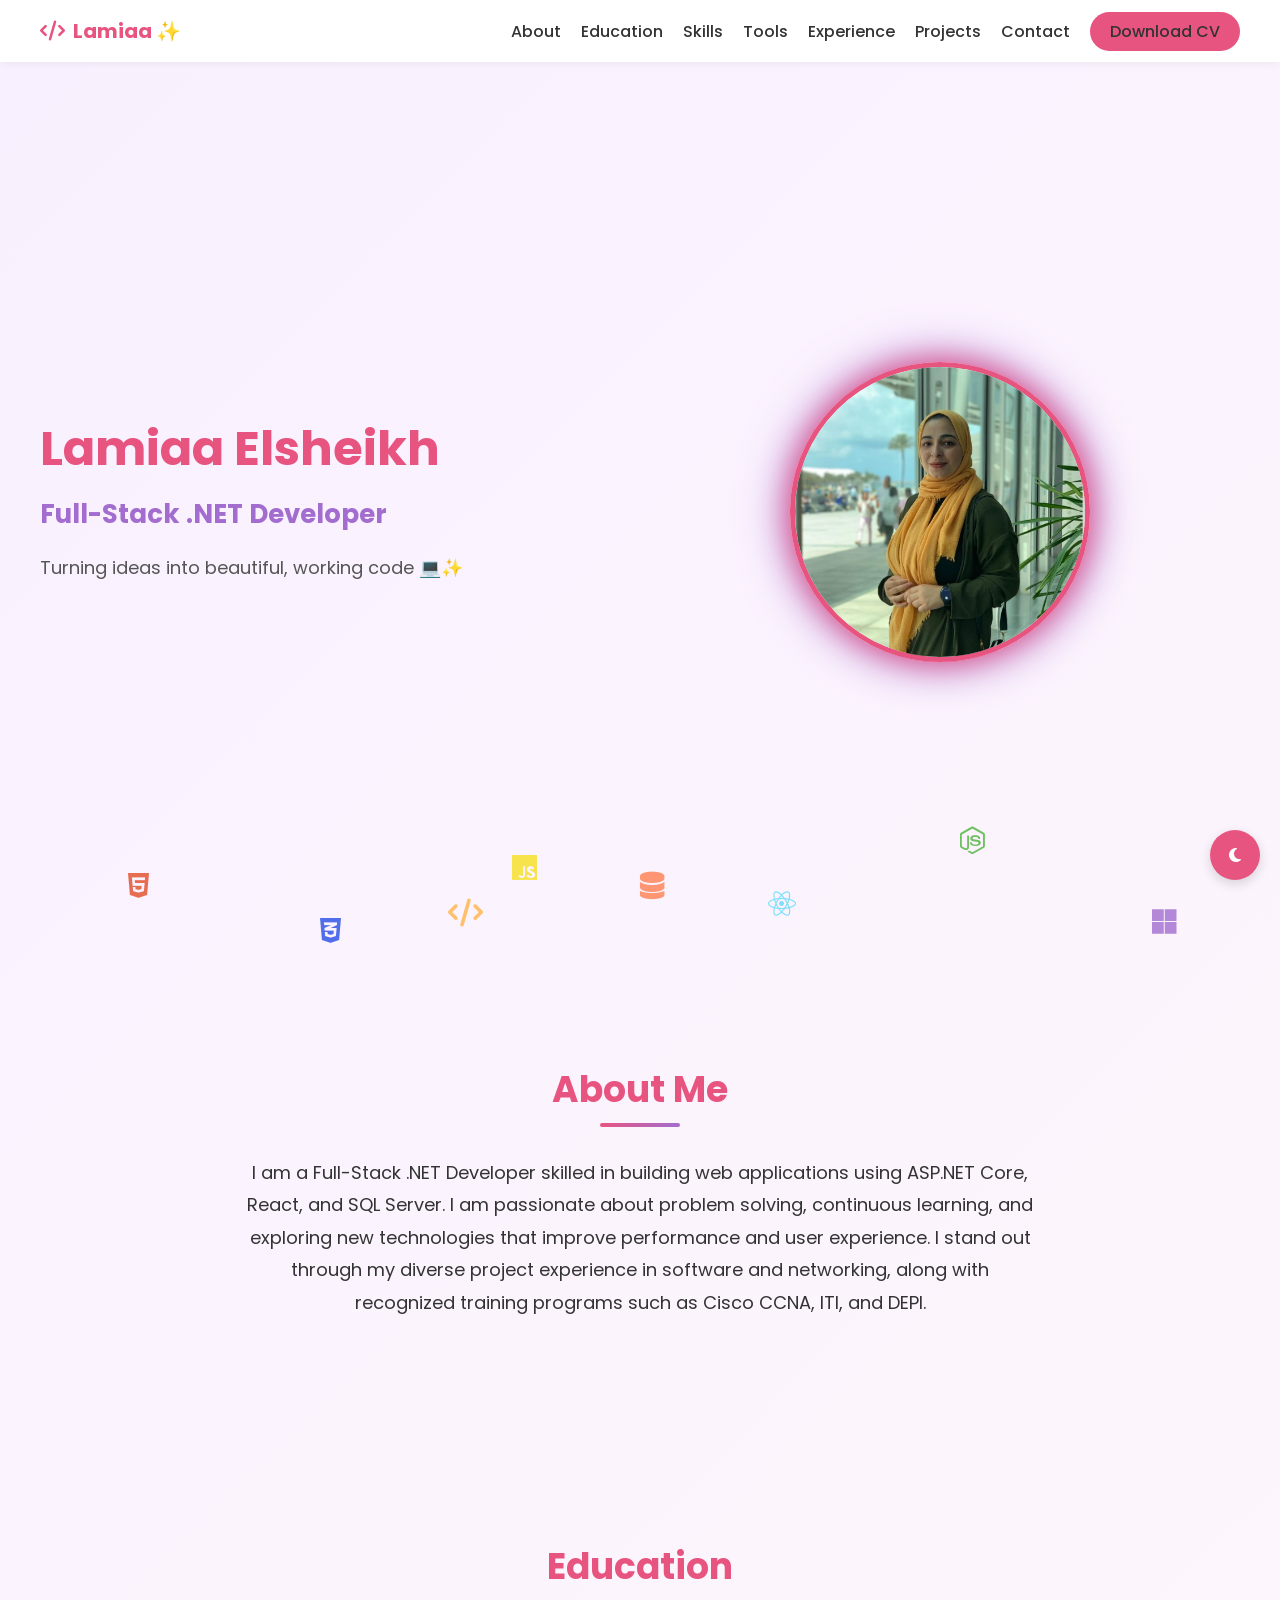
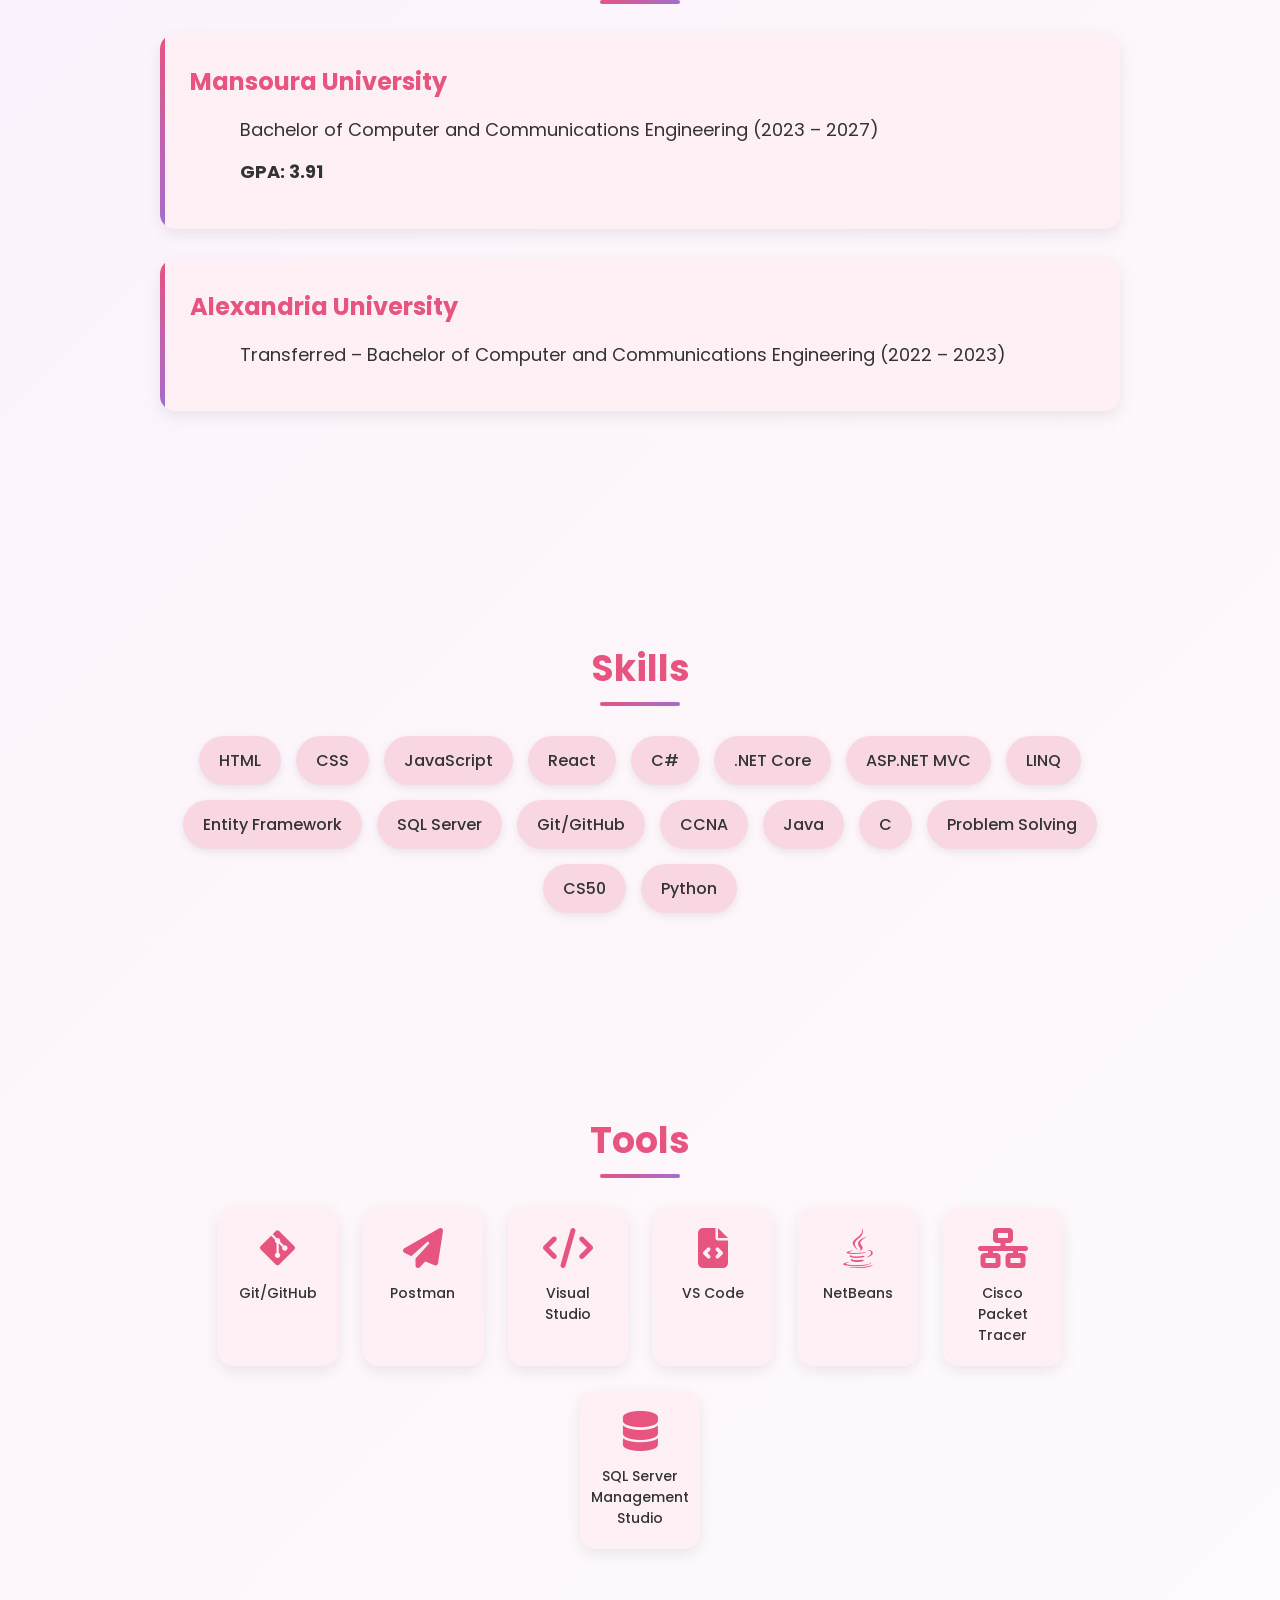
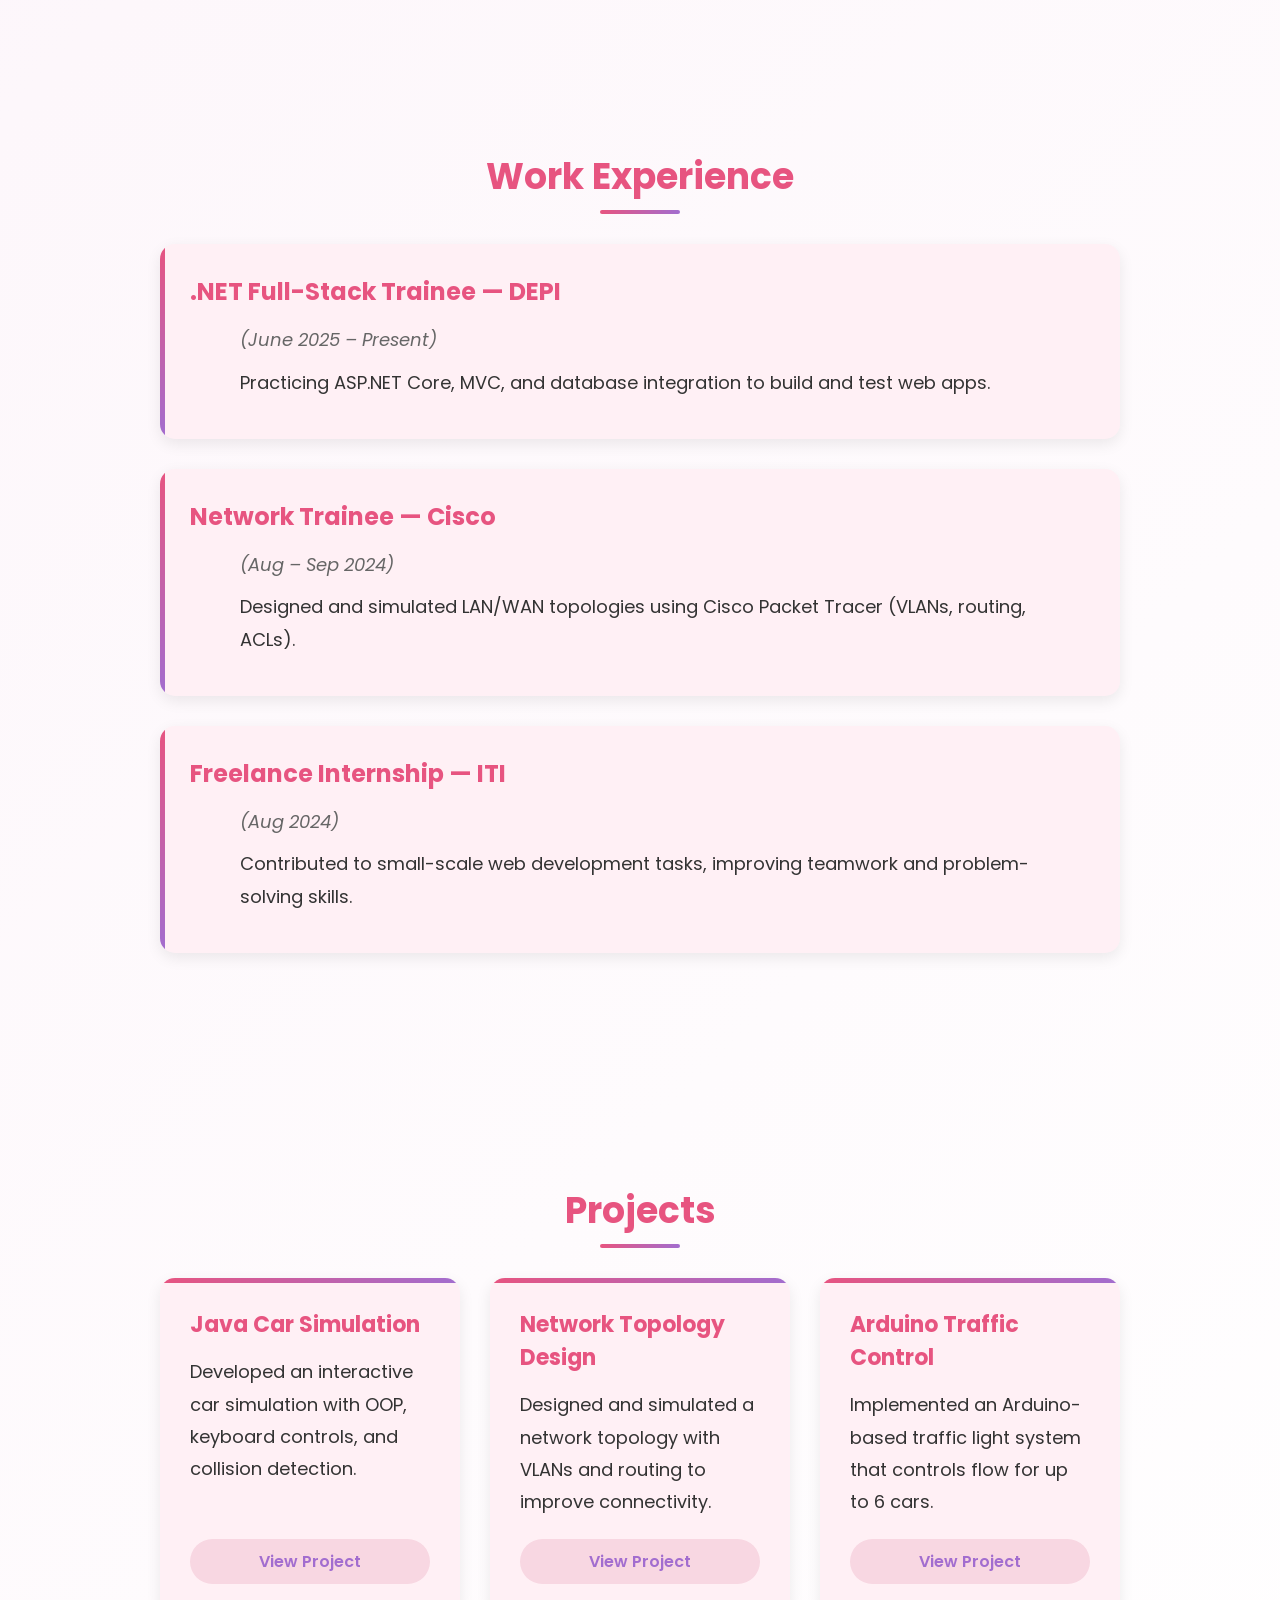
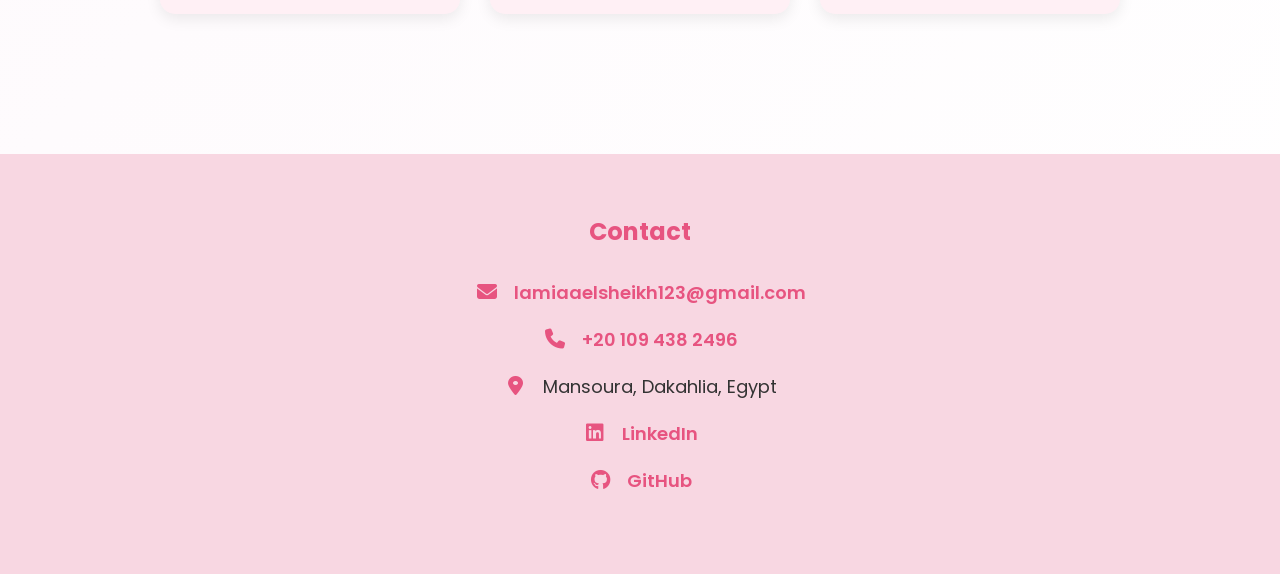
==== docs/index.html @ 98ea4769 "Update index.html" ====
<!DOCTYPE html>
<html lang="en">
  <head>
    <meta charset="utf-8" />
    <meta name="viewport" content="width=device-width, initial-scale=1" />
    <title>Lamiaa Portfolio - Fixed Links</title>
    <link
      href="https://fonts.googleapis.com/css2?family=Poppins:wght@300;400;600;700&display=swap"
      rel="stylesheet"
    />
    <link
      rel="stylesheet"
      href="https://cdnjs.cloudflare.com/ajax/libs/font-awesome/6.5.0/css/all.min.css"
    />
    <style>
      :root {
        --bg: #fff;
        --text: #333;
        --accent: #e75480;
        --accent-light: #f8d7e2;
        --secondary: #a26dcf;
        --card: #fff0f5;
        --dark-bg: #0f172a;
        --dark-text: #f1f5f9;
        --dark-card: #1e293b;
      }

      * {
        box-sizing: border-box;
        margin: 0;
        padding: 0;
      }

      html {
        scroll-behavior: smooth;
      }

      body {
        font-family: "Poppins", sans-serif;
        background: linear-gradient(135deg, #f9f0ff, #fdf7fb, #fff);
        overflow-x: hidden;
        color: var(--text);
        transition: all 0.4s ease;
        min-height: 100vh;
        padding: 0;
        margin: 0;
      }

      body.dark-mode {
        background: linear-gradient(135deg, #0f172a, #1e293b, #334155);
        color: var(--dark-text);
      }

      /* Code Background */
      .code-background {
        position: fixed;
        top: 0;
        left: 0;
        width: 100%;
        height: 100%;
        z-index: -1;
        opacity: 0.03;
        pointer-events: none;
      }

      .code-line {
        position: absolute;
        color: #00ff00;
        font-family: monospace;
        font-size: 14px;
        white-space: nowrap;
        animation: codeFlow 20s linear infinite;
      }

      @keyframes codeFlow {
        0% {
          transform: translateY(100vh);
        }
        100% {
          transform: translateY(-100%);
        }
      }

      /* Theme Toggle */
      .theme-toggle {
        position: fixed;
        bottom: 20px;
        right: 20px;
        width: 50px;
        height: 50px;
        border-radius: 50%;
        background: var(--accent);
        color: white;
        display: flex;
        align-items: center;
        justify-content: center;
        cursor: pointer;
        z-index: 1000;
        box-shadow: 0 4px 12px rgba(0, 0, 0, 0.15);
        transition: all 0.3s ease;
      }

      .theme-toggle:hover {
        transform: rotate(30deg) scale(1.1);
      }

      /* Navbar */
      .navbar {
        display: flex;
        justify-content: space-between;
        align-items: center;
        padding: 16px 40px;
        background: #fff;
        position: sticky;
        top: 0;
        z-index: 100;
        box-shadow: 0 2px 8px rgba(0, 0, 0, 0.05);
        transition: all 0.3s ease;
      }

      body.dark-mode .navbar {
        background: var(--dark-card);
        box-shadow: 0 2px 8px rgba(0, 0, 0, 0.2);
      }

      .navbar .logo {
        font-weight: 700;
        font-size: 20px;
        color: var(--accent);
        display: flex;
        align-items: center;
      }

      .navbar .logo i {
        margin-right: 8px;
        animation: pulse 2s infinite;
      }

      @keyframes pulse {
        0% {
          transform: scale(1);
        }
        50% {
          transform: scale(1.1);
        }
        100% {
          transform: scale(1);
        }
      }

      .navbar ul {
        display: flex;
        gap: 20px;
        list-style: none;
      }

      .navbar a {
        text-decoration: none;
        color: var(--text);
        font-weight: 500;
        transition: 0.3s;
        position: relative;
      }

      body.dark-mode .navbar a {
        color: var(--dark-text);
      }

      .navbar a:after {
        content: "";
        position: absolute;
        bottom: -5px;
        left: 0;
        width: 0;
        height: 2px;
        background: var(--accent);
        transition: width 0.3s ease;
      }

      .navbar a:hover:after {
        width: 100%;
      }

      .navbar a:hover {
        color: var(--secondary);
      }

      .cv-btn {
        background: var(--accent);
        color: #fff;
        padding: 8px 20px;
        border-radius: 25px;
        font-weight: 600;
        transition: 0.3s;
      }

      .cv-btn:hover {
        background: var(--secondary);
        transform: translateY(-2px);
        box-shadow: 0 4px 8px rgba(0, 0, 0, 0.1);
      }

      /* Hero Section */
      .hero {
        display: flex;
        justify-content: space-between;
        align-items: center;
        padding: 100px 40px;
        flex-wrap: wrap;
        position: relative;
        overflow: hidden;
        min-height: 100vh;
      }

      .hero-content {
        flex: 1;
        min-width: 300px;
        z-index: 2;
      }

      .hero .name {
        font-size: 48px;
        color: var(--accent);
        font-weight: 700;
        margin-bottom: 10px;
      }

      .hero .track {
        font-size: 26px;
        color: var(--secondary);
        margin-bottom: 20px;
      }

      .hero .tagline {
        font-size: 18px;
        color: #555;
        margin-bottom: 30px;
      }

      body.dark-mode .hero .tagline {
        color: #cbd5e1;
      }

      .hero-image {
        flex: 1;
        display: flex;
        justify-content: center;
        align-items: center;
        z-index: 2;
      }

      .hero-image img {
        width: 300px;
        height: 300px;
        border-radius: 50%;
        border: 5px solid var(--accent);
        box-shadow: 0 0 30px var(--accent), 0 0 50px var(--secondary);
        animation: float 4s ease-in-out infinite;
        transition: all 0.5s ease;
        object-fit: cover;
      }

      .hero-image img:hover {
        transform: scale(1.05);
        box-shadow: 0 0 40px var(--accent), 0 0 70px var(--secondary);
      }

      @keyframes float {
        0%,
        100% {
          transform: translateY(0);
        }
        50% {
          transform: translateY(-15px);
        }
      }

      /* Floating Icons */
      .floating-icons {
        position: absolute;
        top: 0;
        left: 0;
        right: 0;
        bottom: 0;
        overflow: hidden;
        z-index: 0;
      }

      .floating-icons i {
        position: absolute;
        font-size: 28px;
        animation: floatIcons 12s linear infinite;
        opacity: 0.8;
      }

      .floating-icons i:nth-child(1) {
        left: 10%;
        top: 90%;
        animation-duration: 10s;
        color: #e34c26;
      }
      .floating-icons i:nth-child(2) {
        left: 25%;
        top: 95%;
        animation-duration: 12s;
        color: #264de4;
      }
      .floating-icons i:nth-child(3) {
        left: 40%;
        top: 88%;
        animation-duration: 14s;
        color: #f7df1e;
      }
      .floating-icons i:nth-child(4) {
        left: 60%;
        top: 92%;
        animation-duration: 16s;
        color: #61dafb;
      }
      .floating-icons i:nth-child(5) {
        left: 75%;
        top: 85%;
        animation-duration: 18s;
        color: #4db33d;
      }
      .floating-icons i:nth-child(6) {
        left: 90%;
        top: 94%;
        animation-duration: 20s;
        color: #a26dcf;
      }
      .floating-icons i:nth-child(7) {
        left: 50%;
        top: 90%;
        animation-duration: 15s;
        color: #ff7f50;
      }
      .floating-icons i:nth-child(8) {
        left: 35%;
        top: 93%;
        animation-duration: 17s;
        color: #ffb347;
      }

      @keyframes floatIcons {
        0% {
          transform: translateY(0) rotate(0deg);
          opacity: 0.8;
        }
        50% {
          opacity: 1;
        }
        100% {
          transform: translateY(-120vh) rotate(360deg);
          opacity: 0;
        }
      }

      /* Sections */
      .section {
        padding: 100px 20px;
        max-width: 1000px;
        margin: 0 auto;
        position: relative;
        min-height: auto;
        opacity: 1;
        transform: none;
      }

      .section h2 {
        font-size: 36px;
        margin-bottom: 40px;
        color: var(--accent);
        text-align: center;
        position: relative;
      }

      .section h2:after {
        content: "";
        position: absolute;
        bottom: -10px;
        left: 50%;
        transform: translateX(-50%);
        width: 80px;
        height: 4px;
        background: linear-gradient(90deg, var(--accent), var(--secondary));
        border-radius: 2px;
      }

      body.dark-mode .section h2 {
        color: var(--accent-light);
      }

      .section p {
        margin-bottom: 20px;
        line-height: 1.8;
        font-size: 18px;
        text-align: center;
        max-width: 800px;
        margin-left: auto;
        margin-right: auto;
      }

      /* Cards */
      .card {
        background: var(--card);
        padding: 30px;
        border-radius: 15px;
        margin-bottom: 30px;
        box-shadow: 0 5px 15px rgba(0, 0, 0, 0.08);
        transition: 0.5s;
        position: relative;
        overflow: hidden;
      }

      body.dark-mode .card {
        background: var(--dark-card);
        box-shadow: 0 5px 15px rgba(0, 0, 0, 0.2);
      }

      .card:before {
        content: "";
        position: absolute;
        top: 0;
        left: 0;
        width: 5px;
        height: 100%;
        background: linear-gradient(to bottom, var(--accent), var(--secondary));
        transition: width 0.3s ease;
      }

      .card:hover:before {
        width: 100%;
        opacity: 0.1;
      }

      .card:hover {
        transform: translateY(-10px);
        box-shadow: 0 15px 30px rgba(0, 0, 0, 0.15);
      }

      .card h3 {
        color: var(--accent);
        font-size: 24px;
        margin-bottom: 15px;
      }

      body.dark-mode .card h3 {
        color: var(--accent-light);
      }

      .card p {
        text-align: left;
        margin-bottom: 10px;
      }

      .muted {
        color: #666;
        font-style: italic;
        font-size: 16px;
      }

      body.dark-mode .muted {
        color: #94a3b8;
      }

      /* Skills */
      .skills {
        display: flex;
        flex-wrap: wrap;
        gap: 15px;
        justify-content: center;
        position: relative;
        margin-top: 30px;
      }

      .skills span {
        background: var(--accent-light);
        padding: 12px 20px;
        border-radius: 25px;
        font-size: 16px;
        font-weight: 500;
        color: var(--text);
        box-shadow: 0 3px 8px rgba(0, 0, 0, 0.08);
        transition: 0.3s;
      }

      body.dark-mode .skills span {
        background: #334155;
        color: var(--dark-text);
      }

      .skills span:hover {
        transform: scale(1.1);
        box-shadow: 0 0 20px var(--secondary), 0 0 30px var(--accent);
        z-index: 10;
      }

      /* Tools Section */
      .tools {
        display: flex;
        flex-wrap: wrap;
        justify-content: center;
        gap: 25px;
        margin-top: 40px;
      }

      .tool-item {
        display: flex;
        flex-direction: column;
        align-items: center;
        width: 120px;
        padding: 20px;
        background: var(--card);
        border-radius: 15px;
        box-shadow: 0 5px 15px rgba(0, 0, 0, 0.08);
        transition: all 0.3s ease;
      }

      body.dark-mode .tool-item {
        background: var(--dark-card);
      }

      .tool-item i {
        font-size: 40px;
        margin-bottom: 15px;
        color: var(--accent);
      }

      .tool-item span {
        font-size: 14px;
        text-align: center;
        font-weight: 500;
      }

      .tool-item:hover {
        transform: translateY(-10px);
        box-shadow: 0 15px 25px rgba(0, 0, 0, 0.15);
      }

      /* Projects */
      .projects {
        display: grid;
        grid-template-columns: repeat(auto-fit, minmax(300px, 1fr));
        gap: 30px;
        margin-top: 40px;
      }

      .project {
        background: var(--card);
        padding: 30px;
        border-radius: 15px;
        box-shadow: 0 5px 15px rgba(0, 0, 0, 0.08);
        transition: 0.5s;
        position: relative;
        overflow: hidden;
        display: flex;
        flex-direction: column;
        height: 100%;
      }

      body.dark-mode .project {
        background: var(--dark-card);
      }

      .project:before {
        content: "";
        position: absolute;
        top: 0;
        left: 0;
        width: 100%;
        height: 5px;
        background: linear-gradient(to right, var(--accent), var(--secondary));
        transition: height 0.3s ease;
      }

      .project:hover:before {
        height: 100%;
        opacity: 0.05;
      }

      .project:hover {
        transform: translateY(-10px);
        box-shadow: 0 15px 30px rgba(0, 0, 0, 0.2), 0 0 20px var(--secondary);
      }

      .project h3 {
        color: var(--accent);
        font-size: 22px;
        margin-bottom: 15px;
      }

      body.dark-mode .project h3 {
        color: var(--accent-light);
      }

      .project p {
        text-align: left;
        flex-grow: 1;
        margin-bottom: 20px;
      }

      .project a {
        display: inline-block;
        margin-top: auto;
        color: var(--secondary);
        font-weight: 600;
        text-decoration: none;
        transition: all 0.3s ease;
        padding: 10px 20px;
        background: var(--accent-light);
        border-radius: 25px;
        text-align: center;
        cursor: pointer;
      }

      body.dark-mode .project a {
        background: #334155;
      }

      .project a:hover {
        text-decoration: none;
        background: var(--accent);
        color: white;
        transform: translateY(-3px);
        box-shadow: 0 5px 15px rgba(0, 0, 0, 0.2);
      }

      /* Modal */
      .modal {
        display: none;
        position: fixed;
        top: 0;
        left: 0;
        width: 100%;
        height: 100%;
        background-color: rgba(0, 0, 0, 0.7);
        z-index: 1000;
        justify-content: center;
        align-items: center;
      }

      .modal-content {
        background-color: white;
        padding: 30px;
        border-radius: 15px;
        max-width: 600px;
        width: 90%;
        text-align: center;
        position: relative;
        box-shadow: 0 5px 30px rgba(0, 0, 0, 0.3);
      }

      body.dark-mode .modal-content {
        background-color: var(--dark-card);
        color: var(--dark-text);
      }

      .close-modal {
        position: absolute;
        top: 15px;
        right: 15px;
        font-size: 24px;
        cursor: pointer;
        color: var(--accent);
      }

      .modal-buttons {
        display: flex;
        justify-content: center;
        gap: 15px;
        margin-top: 20px;
      }

      .modal-btn {
        padding: 10px 20px;
        border-radius: 25px;
        text-decoration: none;
        font-weight: 600;
        transition: all 0.3s ease;
      }

      .modal-btn.primary {
        background: var(--accent);
        color: white;
      }

      .modal-btn.secondary {
        background: var(--accent-light);
        color: var(--text);
      }

      body.dark-mode .modal-btn.secondary {
        background: #334155;
        color: var(--dark-text);
      }

      .modal-btn:hover {
        transform: translateY(-3px);
        box-shadow: 0 5px 15px rgba(0, 0, 0, 0.2);
      }

      /* Footer */
      footer {
        background: var(--accent-light);
        padding: 60px 20px;
        text-align: center;
        margin-top: 40px;
      }

      body.dark-mode footer {
        background: #334155;
      }

      footer h2 {
        color: var(--accent);
        margin-bottom: 30px;
      }

      body.dark-mode footer h2 {
        color: var(--accent-light);
      }

      footer a {
        color: var(--accent);
        text-decoration: none;
        font-weight: 600;
        transition: all 0.3s ease;
      }

      footer a:hover {
        color: var(--secondary);
        text-decoration: underline;
      }

      footer p {
        margin: 20px 0;
        display: flex;
        align-items: center;
        justify-content: center;
        gap: 15px;
        font-size: 18px;
      }

      footer i {
        font-size: 20px;
        width: 24px;
        color: var(--accent);
      }

      /* Animations */
      @keyframes fadeIn {
        from {
          opacity: 0;
        }
        to {
          opacity: 1;
        }
      }

      /* Responsive Design */
      @media (max-width: 768px) {
        .navbar {
          padding: 16px 20px;
          flex-direction: column;
          gap: 15px;
        }

        .navbar ul {
          flex-wrap: wrap;
          justify-content: center;
          gap: 15px;
        }

        .hero {
          padding: 80px 20px;
          flex-direction: column-reverse;
          text-align: center;
        }

        .hero .name {
          font-size: 36px;
        }

        .hero .track {
          font-size: 22px;
        }

        .hero-image img {
          width: 250px;
          height: 250px;
          margin-bottom: 30px;
        }

        .section {
          padding: 60px 15px;
        }

        .tools {
          gap: 15px;
        }

        .tool-item {
          width: 100px;
          padding: 15px;
        }

        .floating-icons i {
          font-size: 20px;
        }

        .projects {
          grid-template-columns: 1fr;
        }

        .modal-buttons {
          flex-direction: column;
        }
      }
    </style>
  </head>
  <body>
    <!-- Code Background -->
    <div class="code-background" id="codeBackground"></div>

    <!-- Theme Toggle -->
    <div class="theme-toggle" id="themeToggle">
      <i class="fas fa-moon"></i>
    </div>

    <!-- Project Modal -->
    <div class="modal" id="projectModal">
      <div class="modal-content">
        <span class="close-modal" id="closeModal">&times;</span>
        <h2 id="modalTitle">Project Details</h2>
        <p id="modalDescription">This is a description of the project.</p>
        <div class="modal-buttons">
          <a href="#" id="modalLink" class="modal-btn primary" target="_blank"
            >View Project</a
          >
          <button class="modal-btn secondary" id="closeModalBtn">Close</button>
        </div>
      </div>
    </div>

    <!-- Header -->
    <header>
      <nav class="navbar">
        <div class="logo"><i class="fas fa-code"></i>Lamiaa ✨</div>
        <ul>
          <li><a href="#about">About</a></li>
          <li><a href="#education">Education</a></li>
          <li><a href="#skills">Skills</a></li>
          <li><a href="#tools">Tools</a></li>
          <li><a href="#experience">Experience</a></li>
          <li><a href="#projects">Projects</a></li>
          <li><a href="#contact">Contact</a></li>
          <li>
            <a
              class="cv-btn"
              href="file:///C:/Users/Elsa7er/Downloads/Lamiaa%20Elsheikh.CV..pdf"
              target="_blank"
              >Download CV</a
            >
          </li>
        </ul>
      </nav>
    </header>

    <!-- Hero Section -->
    <section class="hero">
      <div class="hero-content">
        <h1 class="name">Lamiaa Elsheikh</h1>
        <h2 class="track">Full-Stack .NET Developer</h2>
        <p class="tagline">Turning ideas into beautiful, working code 💻✨</p>
      </div>
      <div class="hero-image">
<img src="photo/photo_2025-09-06_18-28-01.jpg" alt="Lamiaa Elsheikh" />
      </div>
      <div class="floating-icons">
        <i class="fab fa-html5"></i>
        <i class="fab fa-css3-alt"></i>
        <i class="fab fa-js"></i>
        <i class="fab fa-react"></i>
        <i class="fab fa-node-js"></i>
        <i class="fab fa-microsoft"></i>
        <i class="fas fa-database"></i>
        <i class="fas fa-code"></i>
      </div>
    </section>

    <!-- About Section -->
    <section id="about" class="section">
      <h2>About Me</h2>
      <p>
        I am a Full-Stack .NET Developer skilled in building web applications
        using ASP.NET Core, React, and SQL Server. I am passionate about problem
        solving, continuous learning, and exploring new technologies that
        improve performance and user experience. I stand out through my diverse
        project experience in software and networking, along with recognized
        training programs such as Cisco CCNA, ITI, and DEPI.
      </p>
    </section>

    <!-- Education Section -->
    <section id="education" class="section">
      <h2>Education</h2>
      <div class="card">
        <h3>Mansoura University</h3>
        <p>Bachelor of Computer and Communications Engineering (2023 – 2027)</p>
        <p><strong>GPA: 3.91</strong></p>
      </div>
      <div class="card">
        <h3>Alexandria University</h3>
        <p>
          Transferred – Bachelor of Computer and Communications Engineering
          (2022 – 2023)
        </p>
      </div>
    </section>

    <!-- Skills Section -->
    <section id="skills" class="section">
      <h2>Skills</h2>
      <div class="skills">
        <span>HTML</span><span>CSS</span><span>JavaScript</span>
        <span>React</span><span>C#</span><span>.NET Core</span>
        <span>ASP.NET MVC</span><span>LINQ</span> <span>Entity Framework</span
        ><span>SQL Server</span> <span>Git/GitHub</span><span>CCNA</span>
        <span>Java</span><span>C</span>
        <span>Problem Solving</span>
        <span>CS50</span>
        <span>Python</span>
      </div>
    </section>

    <!-- Tools Section -->
    <section id="tools" class="section">
      <h2>Tools</h2>
      <div class="tools">
        <div class="tool-item">
          <i class="fab fa-git-alt"></i>
          <span>Git/GitHub</span>
        </div>
        <div class="tool-item">
          <i class="fas fa-paper-plane"></i>
          <span>Postman</span>
        </div>
        <div class="tool-item">
          <i class="fas fa-code"></i>
          <span>Visual Studio</span>
        </div>
        <div class="tool-item">
          <i class="fas fa-file-code"></i>
          <span>VS Code</span>
        </div>
        <div class="tool-item">
          <i class="fab fa-java"></i>
          <span>NetBeans</span>
        </div>
        <div class="tool-item">
          <i class="fas fa-network-wired"></i>
          <span>Cisco Packet Tracer</span>
        </div>
        <div class="tool-item">
          <i class="fas fa-database"></i>
          <span>SQL Server Management Studio</span>
        </div>
      </div>
    </section>

    <!-- Experience Section -->
    <section id="experience" class="section">
      <h2>Work Experience</h2>
      <div class="card">
        <h3>.NET Full-Stack Trainee — DEPI</h3>
        <p class="muted">(June 2025 – Present)</p>
        <p>
          Practicing ASP.NET Core, MVC, and database integration to build and
          test web apps.
        </p>
      </div>
      <div class="card">
        <h3>Network Trainee — Cisco</h3>
        <p class="muted">(Aug – Sep 2024)</p>
        <p>
          Designed and simulated LAN/WAN topologies using Cisco Packet Tracer
          (VLANs, routing, ACLs).
        </p>
      </div>
      <div class="card">
        <h3>Freelance Internship — ITI</h3>
        <p class="muted">(Aug 2024)</p>
        <p>
          Contributed to small-scale web development tasks, improving teamwork
          and problem-solving skills.
        </p>
      </div>
    </section>

    <!-- Projects Section -->
    <section id="projects" class="section">
      <h2>Projects</h2>
      <div class="projects">
        <div class="project">
          <h3>Java Car Simulation</h3>
          <p>
            Developed an interactive car simulation with OOP, keyboard controls,
            and collision detection.
          </p>
          <a
            class="view-project"
            data-title="Java Car Simulation"
            data-description="This project is an interactive car simulation developed using Object-Oriented Programming principles. It features keyboard controls for movement and collision detection algorithms."
            data-link="https://drive.google.com/file/d/1IPqe-US4xT0TB4Ju_8kedcrtki8WUypc/view?usp=drivesdk"
            >View Project</a
          >
        </div>
        <div class="project">
          <h3>Network Topology Design</h3>
          <p>
            Designed and simulated a network topology with VLANs and routing to
            improve connectivity.
          </p>
          <a
            class="view-project"
            data-title="Network Topology Design"
            data-description="This project involved designing and simulating a complex network topology using Cisco Packet Tracer. It includes VLAN configuration, routing protocols, and access control lists to optimize network performance and security."
            data-link="https://drive.google.com/file/d/1GvkfVYLQ6-FIb8zdrt63VsLSkBoklPRB/view?usp=drivesdk"
            >View Project</a
          >
        </div>
        <div class="project">
          <h3>Arduino Traffic Control</h3>
          <p>
            Implemented an Arduino-based traffic light system that controls flow
            for up to 6 cars.
          </p>
          <a
            class="view-project"
            data-title="Arduino Traffic Control"
            data-description="An Arduino-based traffic light control system that efficiently manages traffic flow for up to 6 cars. This project demonstrates embedded systems programming and hardware integration."
            data-link="https://drive.google.com/file/d/1ISIh2n1yoiH3CUhSYom5G-pUkUERBvML/view?usp=drivesdk"
            >View Project</a
          >
        </div>
      </div>
    </section>

    <!-- Contact Section -->
    <footer id="contact">
      <h2>Contact</h2>
      <p>
        <i class="fa-solid fa-envelope"></i>
        <a href="mailto:lamiaaelsheikh123@gmail.com"
          >lamiaaelsheikh123@gmail.com</a
        >
      </p>
      <p>
        <i class="fa-solid fa-phone"></i>
        <a href="tel:+201094382496">+20 109 438 2496</a>
      </p>
      <p>
        <i class="fa-solid fa-location-dot"></i>
        Mansoura, Dakahlia, Egypt
      </p>
      <p>
        <i class="fa-brands fa-linkedin"></i>
        <a
          href="https://www.linkedin.com/in/lamiaa-elsheikh-272b3831a"
          target="_blank"
          >LinkedIn</a
        >
      </p>
      <p>
        <i class="fa-brands fa-github"></i>
        <a href="https://github.com/lamiaaelsheikh123-gif" target="_blank"
          >GitHub</a
        >
      </p>
    </footer>

    <script>
      // إنشاء خلفية برمجية متحركة
      function createCodeBackground() {
        const codeBackground = document.getElementById("codeBackground");
        const codeLines = [
          "function welcome() {",
          "  console.log('Welcome to my portfolio!');",
          "}",
          "const developer = {",
          "  name: 'Lamiaa Elsheikh',",
          "  skills: ['HTML', 'CSS', 'JavaScript', 'C#', '.NET']",
          "};",
          "class Project {",
          "  constructor(name) {",
          "    this.name = name;",
          "  }",
          "}",
          "document.addEventListener('DOMContentLoaded', welcome);",
          "let portfolio = new Project('Personal Website');",
          "if (userVisit) {",
          "  showWelcomeMessage();",
          "}",
          "const tools = ['Git', 'Postman', 'VS Code', 'SQL Server'];",
          "for (let i = 0; i < tools.length; i++) {",
          "  console.log(`Tool: ${tools[i]}`);",
          "}",
        ];

        codeLines.forEach((line, index) => {
          const codeLine = document.createElement("div");
          codeLine.className = "code-line";
          codeLine.textContent = line;
          codeLine.style.left = Math.random() * 100 + "vw";
          codeLine.style.animationDelay = index * 0.5 + "s";
          codeBackground.appendChild(codeLine);
        });
      }

      // تبديل وضع الظلام/الفاتح
      function setupThemeToggle() {
        const themeToggle = document.getElementById("themeToggle");
        const body = document.body;
        const icon = themeToggle.querySelector("i");

        // التحقق من التفضيل المحفوظ
        if (localStorage.getItem("darkMode") === "enabled") {
          body.classList.add("dark-mode");
          icon.classList.remove("fa-moon");
          icon.classList.add("fa-sun");
        }

        themeToggle.addEventListener("click", () => {
          body.classList.toggle("dark-mode");

          if (body.classList.contains("dark-mode")) {
            localStorage.setItem("darkMode", "enabled");
            icon.classList.remove("fa-moon");
            icon.classList.add("fa-sun");
          } else {
            localStorage.setItem("darkMode", "disabled");
            icon.classList.remove("fa-sun");
            icon.classList.add("fa-moon");
          }
        });
      }

      // إعداد نافذة المشاريع
      function setupProjectModal() {
        const modal = document.getElementById("projectModal");
        const closeModal = document.getElementById("closeModal");
        const closeModalBtn = document.getElementById("closeModalBtn");
        const modalTitle = document.getElementById("modalTitle");
        const modalDescription = document.getElementById("modalDescription");
        const modalLink = document.getElementById("modalLink");
        const projectButtons = document.querySelectorAll(".view-project");

        // فتح النافذة عند النقر على أي زر View Project
        projectButtons.forEach((button) => {
          button.addEventListener("click", function (e) {
            e.preventDefault();
            modalTitle.textContent = this.getAttribute("data-title");
            modalDescription.textContent =
              this.getAttribute("data-description");
            modalLink.href = this.getAttribute("data-link");
            modal.style.display = "flex";
          });
        });

        // إغلاق النافذة
        closeModal.addEventListener("click", function () {
          modal.style.display = "none";
        });

        closeModalBtn.addEventListener("click", function () {
          modal.style.display = "none";
        });

        // إغلاق النافذة عند النقر خارج المحتوى
        window.addEventListener("click", function (e) {
          if (e.target === modal) {
            modal.style.display = "none";
          }
        });
      }

      // تهيئة جميع التأثيرات عند تحميل الصفحة
      window.addEventListener("load", function () {
        createCodeBackground();
        setupThemeToggle();
        setupProjectModal();
      });
    </script>
  </body>
</html>
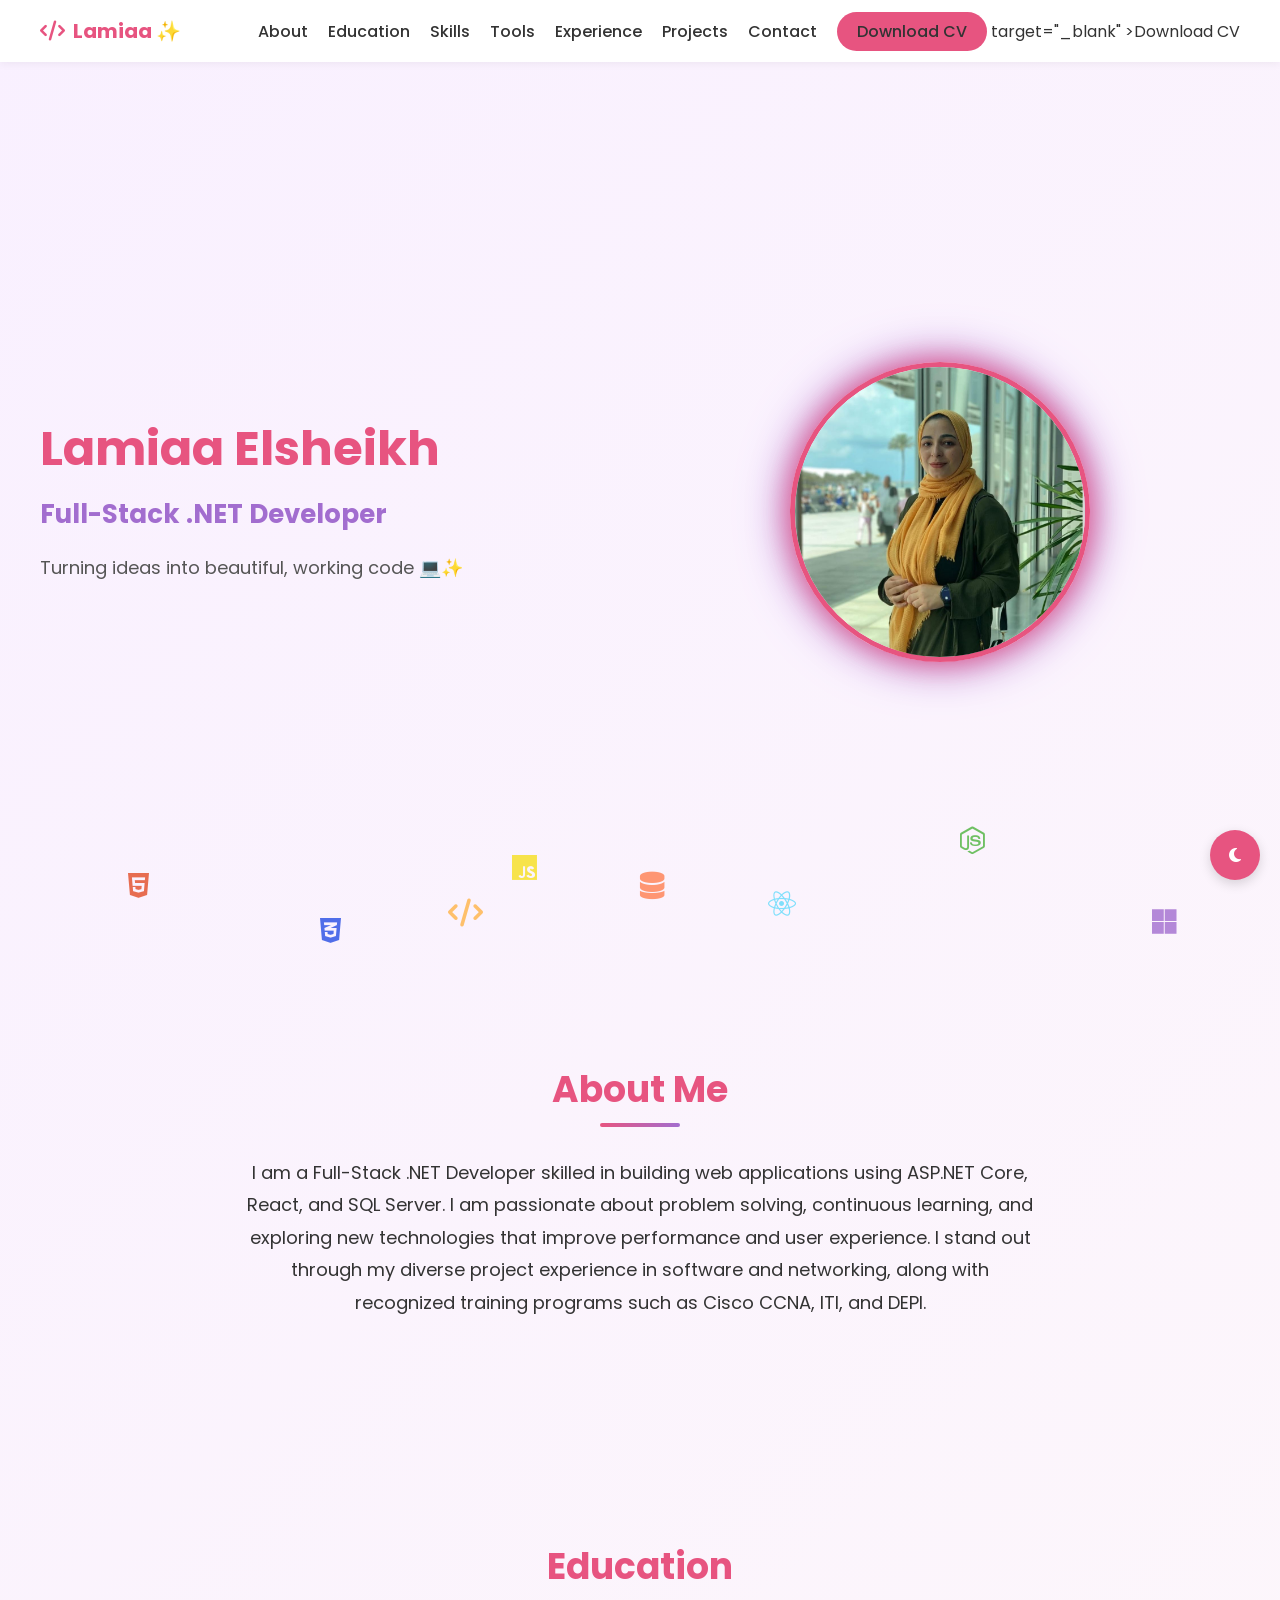
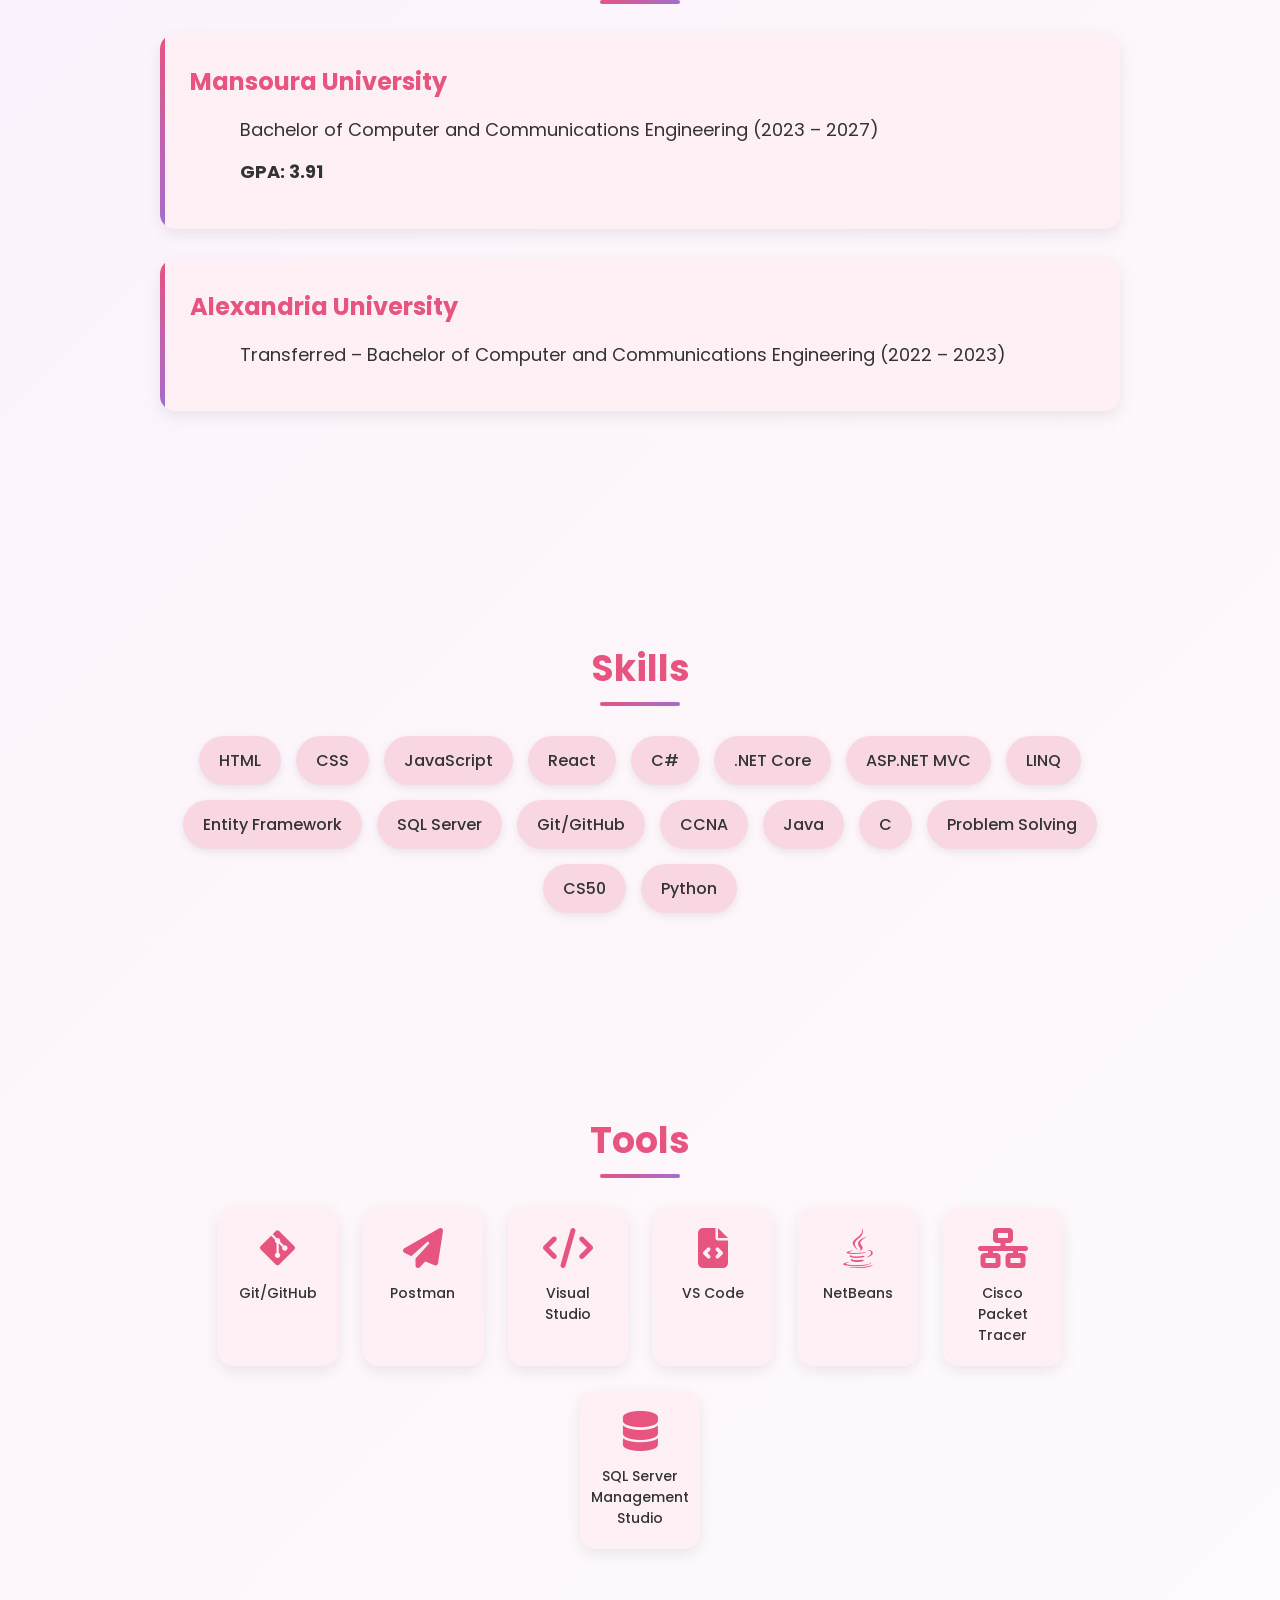
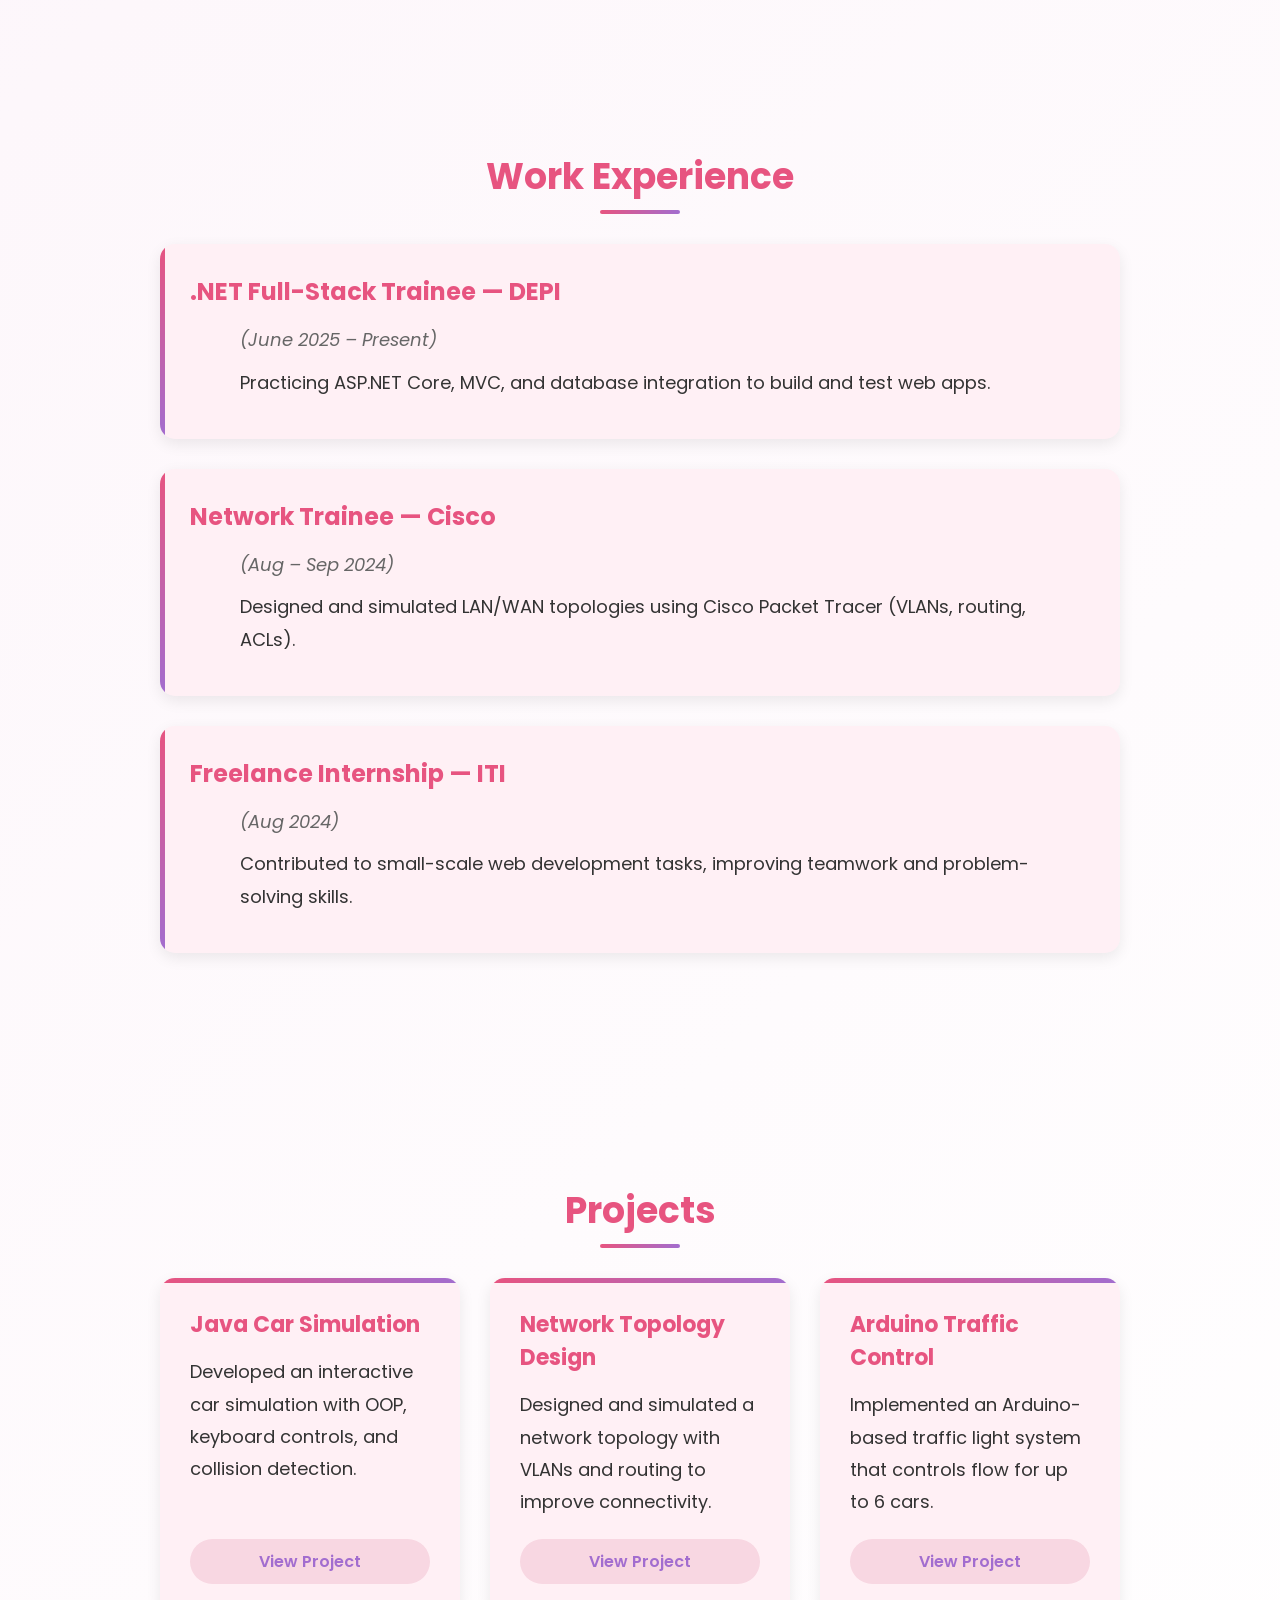
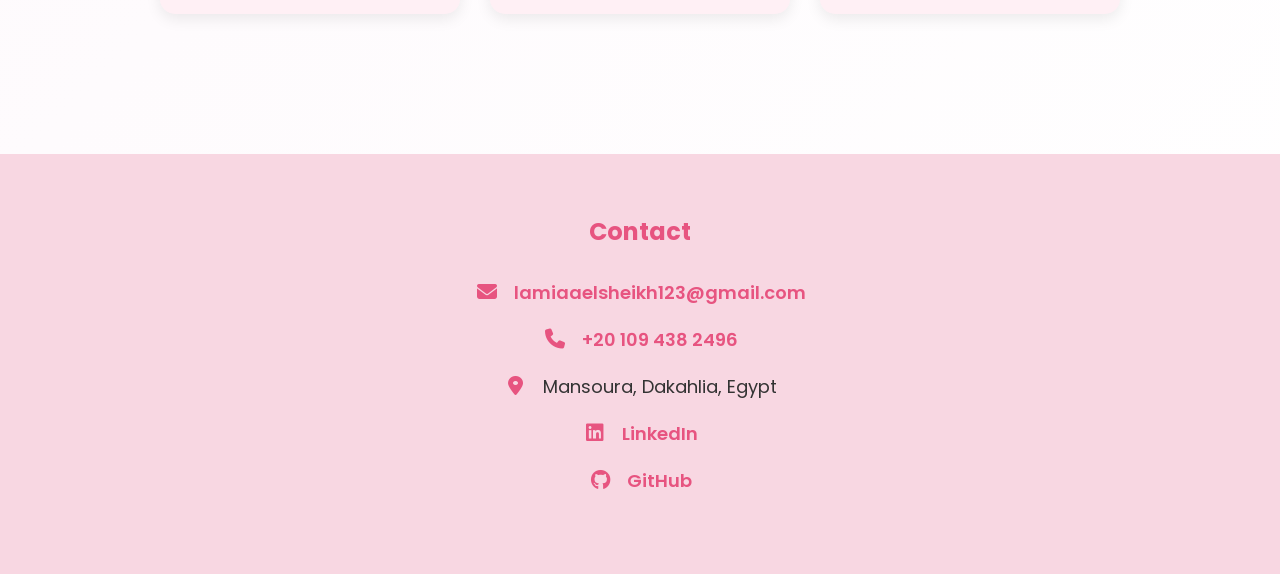
==== commit ebd20e87: "Update index.html" ====
--- a/docs/index.html
+++ b/docs/index.html
@@ -858,7 +858,7 @@
           <li>
             <a
               class="cv-btn"
-              href="file:///C:/Users/Elsa7er/Downloads/Lamiaa%20Elsheikh.CV..pdf"
+            <a href="cv.pdf" target="_blank">Download CV</a>
               target="_blank"
               >Download CV</a
             >
@@ -1195,3 +1195,4 @@
   </body>
 </html>
 
+
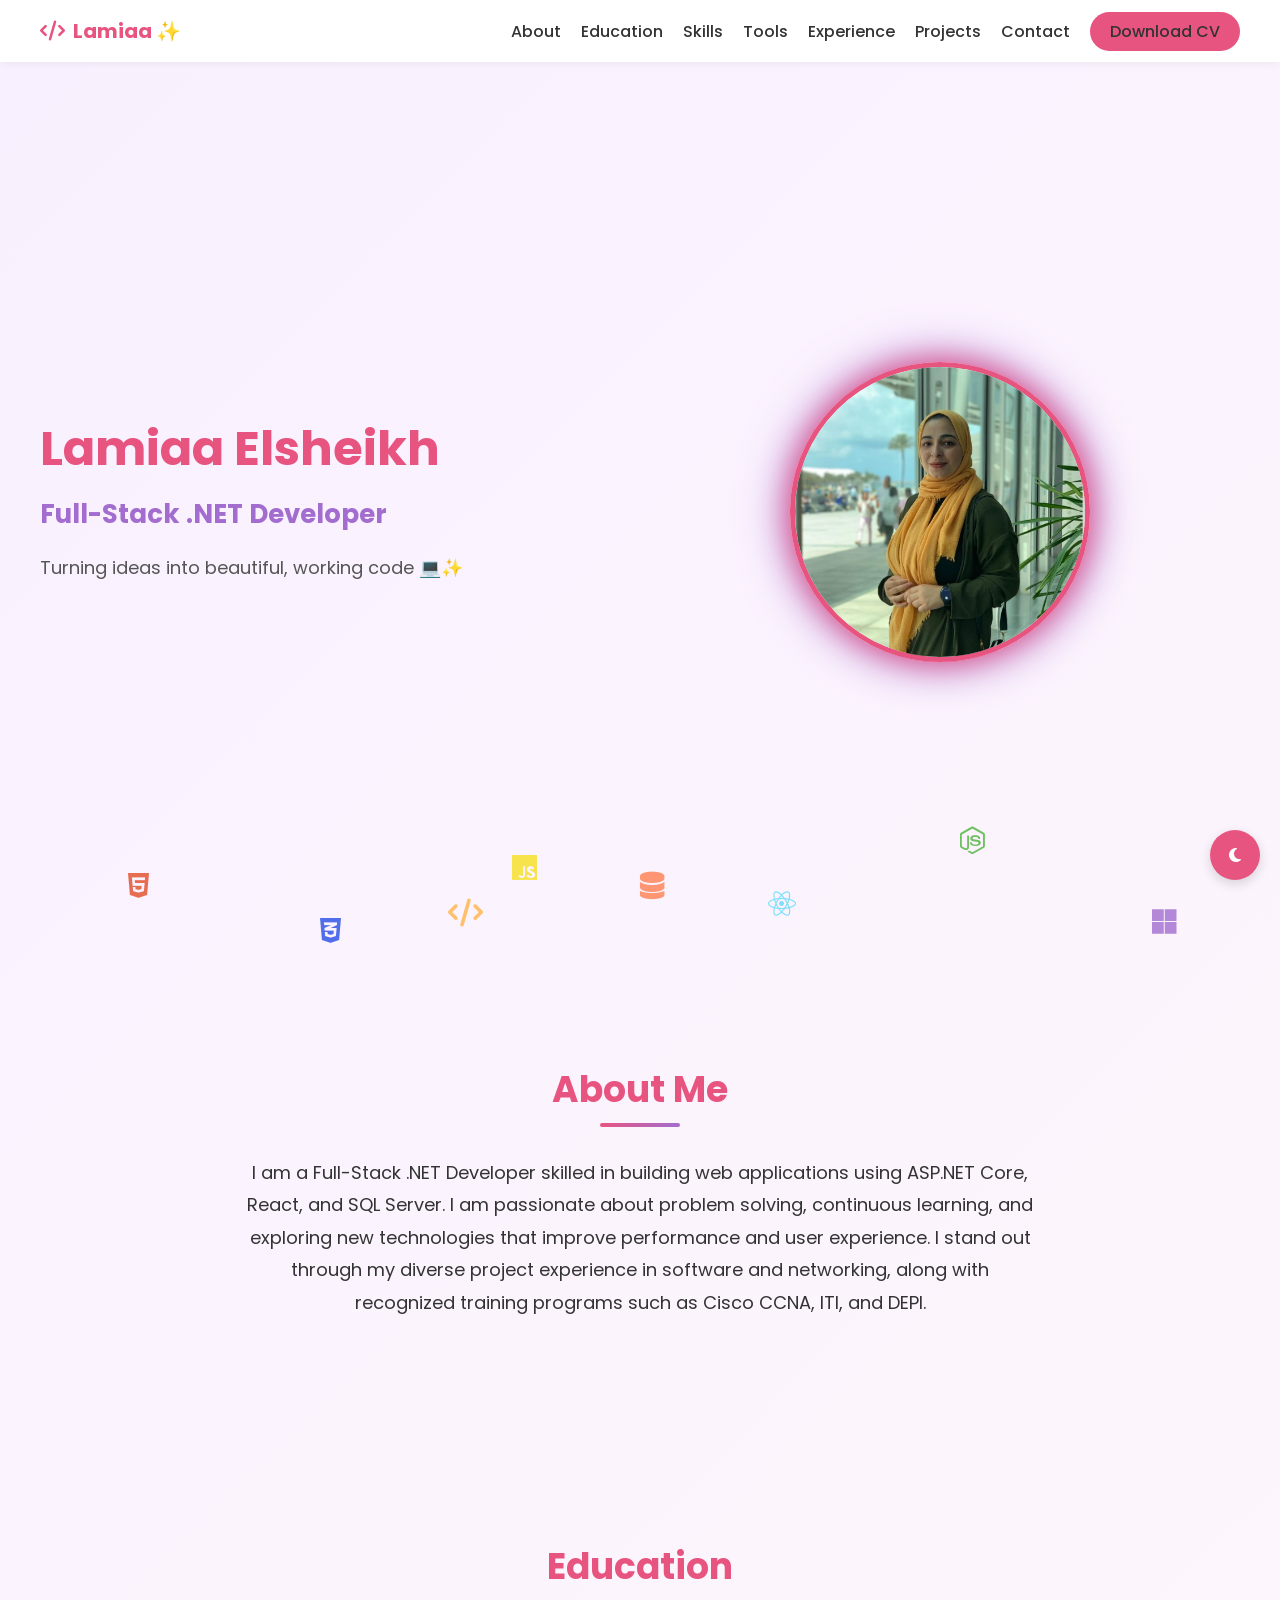
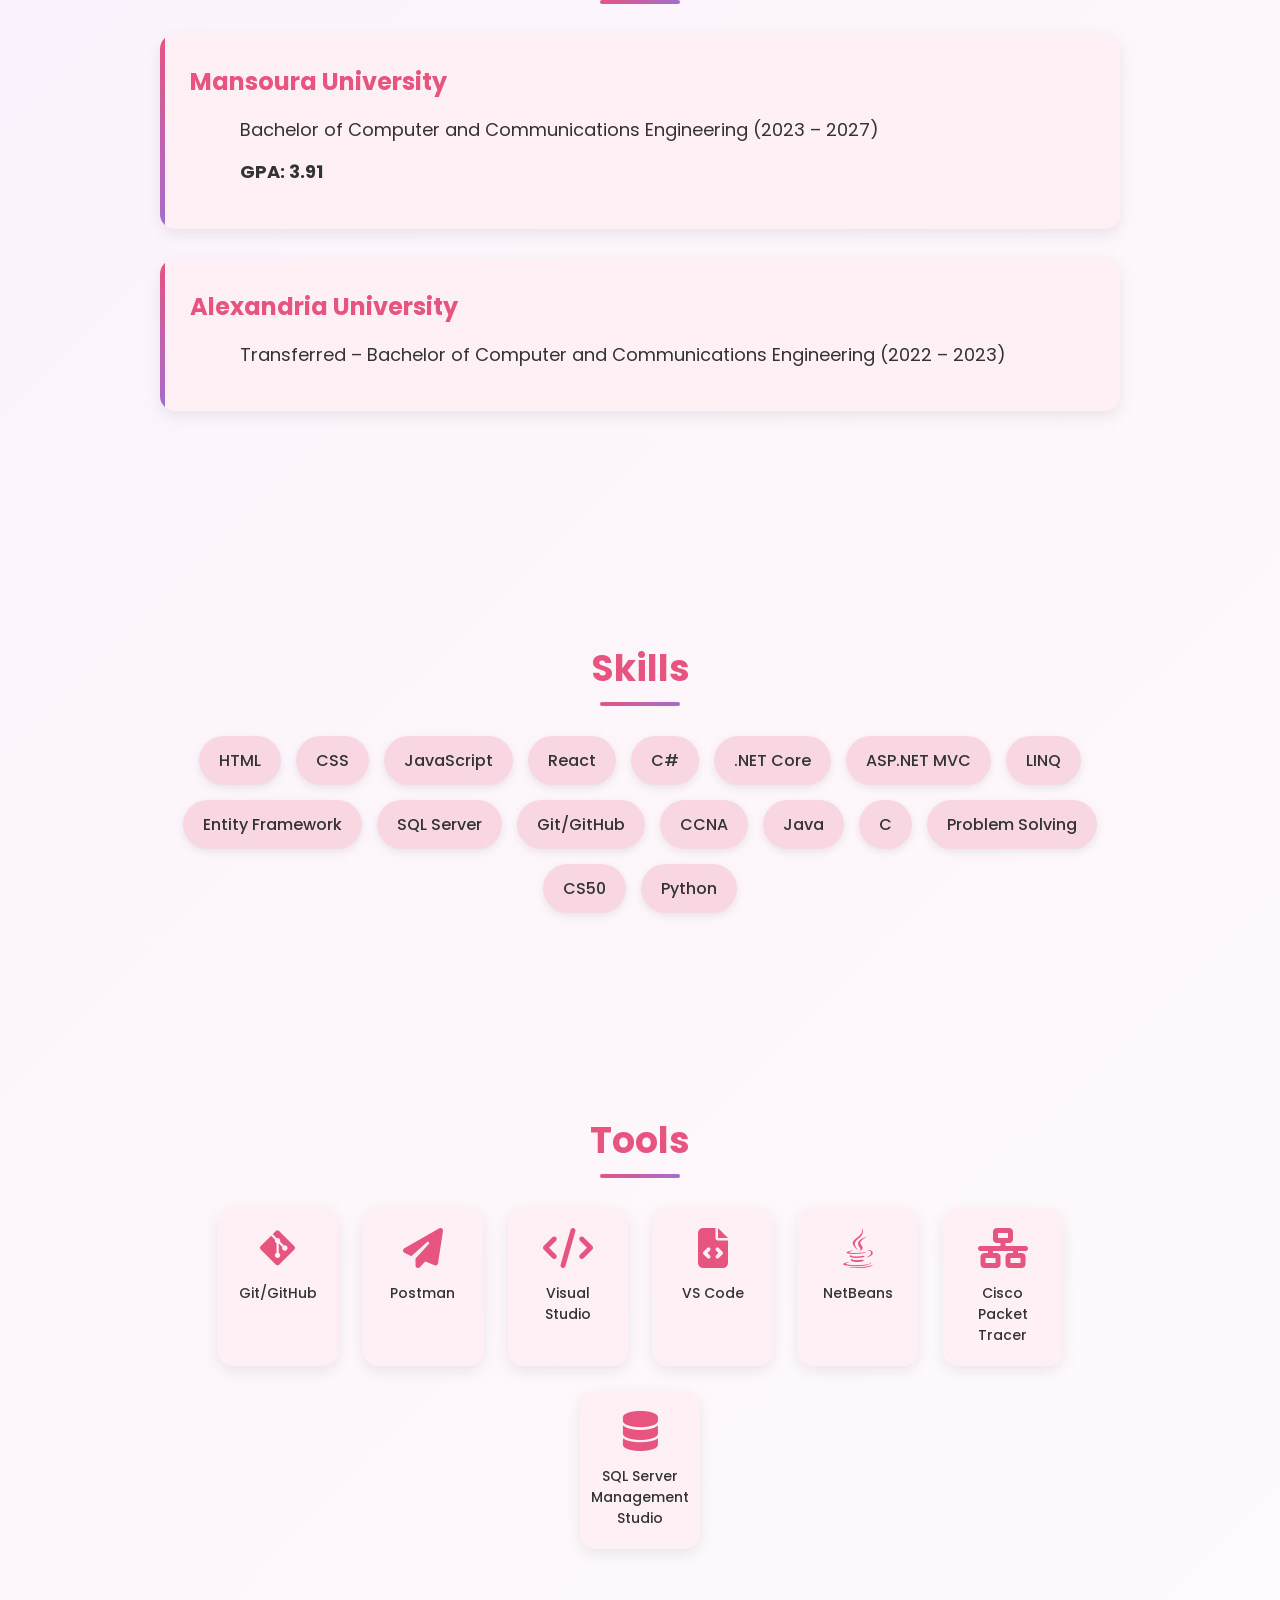
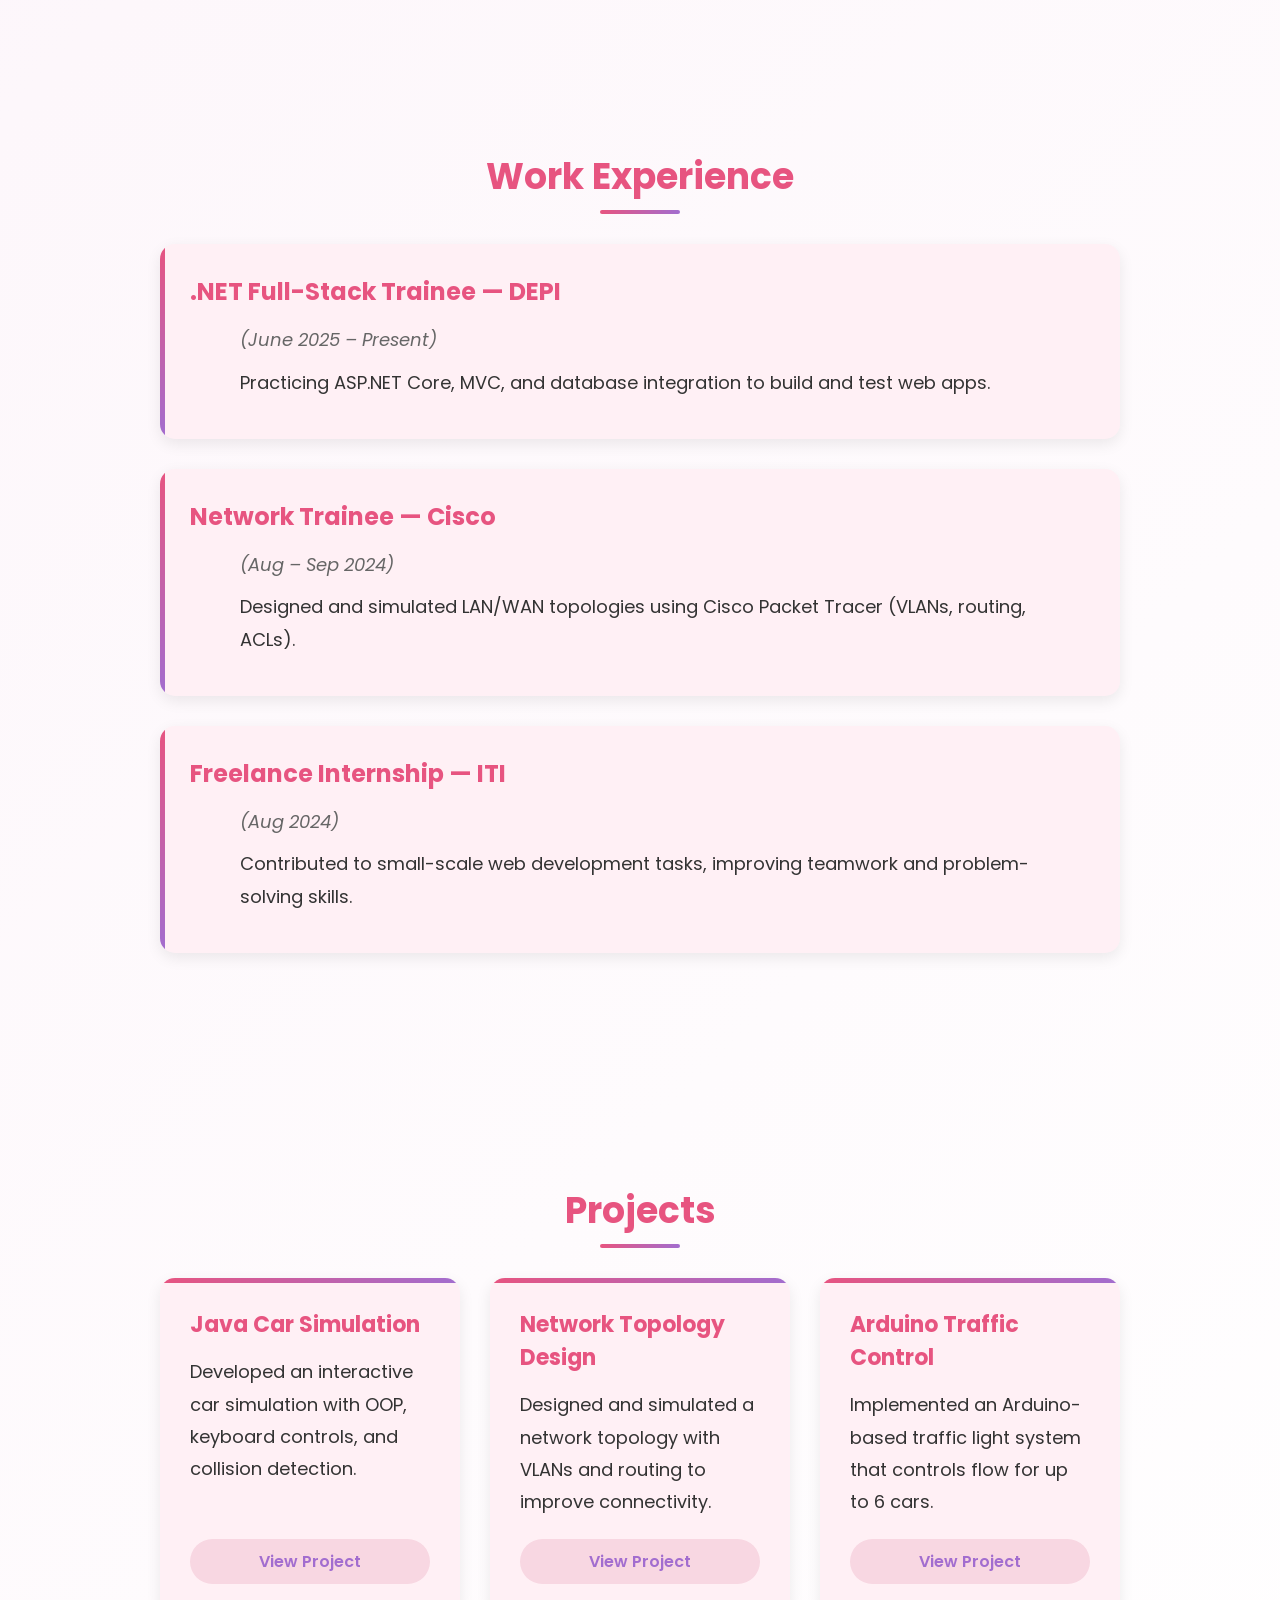
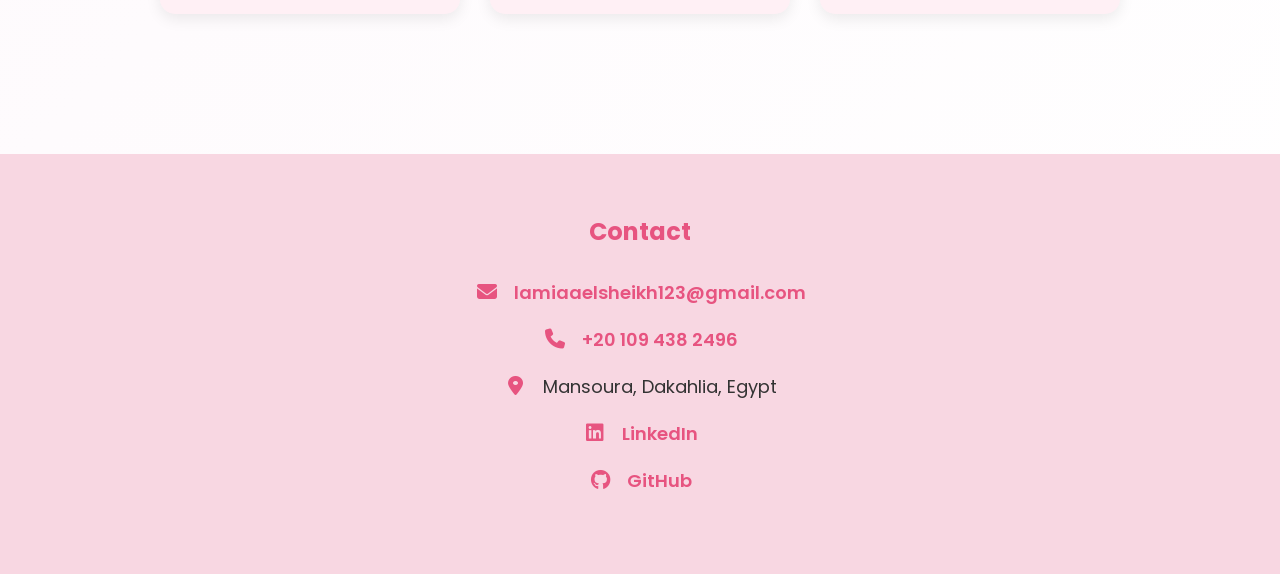
==== commit 3b874f5f: "Update index.html" ====
--- a/docs/index.html
+++ b/docs/index.html
@@ -855,14 +855,10 @@
           <li><a href="#experience">Experience</a></li>
           <li><a href="#projects">Projects</a></li>
           <li><a href="#contact">Contact</a></li>
-          <li>
-            <a
-              class="cv-btn"
-            <a href="cv.pdf" target="_blank">Download CV</a>
-              target="_blank"
-              >Download CV</a
-            >
-          </li>
+       <li>
+  <a class="cv-btn" href="cv.pdf" target="_blank">Download CV</a>
+</li>
+
         </ul>
       </nav>
     </header>
@@ -1196,3 +1192,4 @@
 </html>
 
 
+
